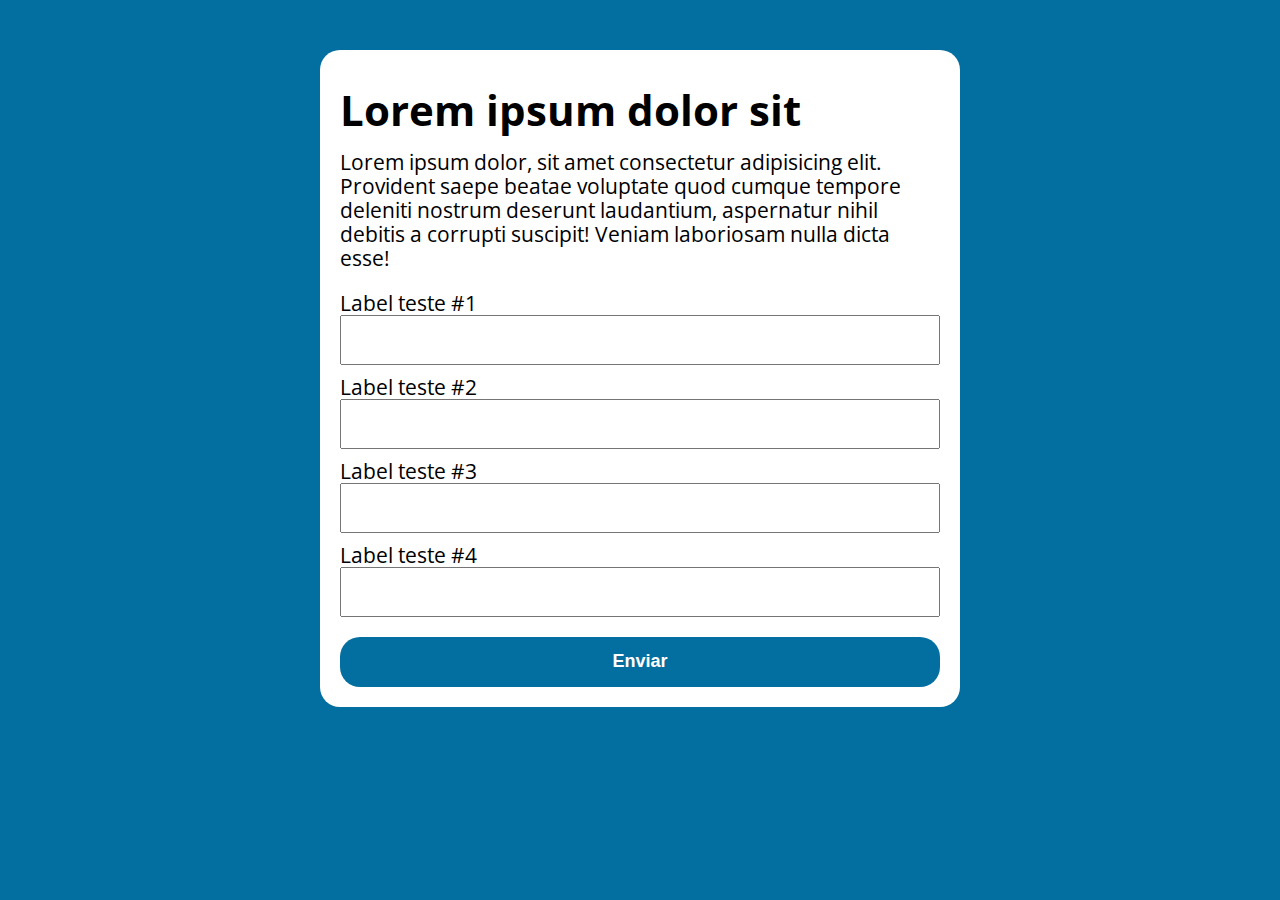
==== secao03/aula47/index.html @ d36bb18a "Aula 47 e exercício - 21/12" ====
<!DOCTYPE html>
<html lang="pt-br">
<head>
    <meta charset="UTF-8">
    <meta http-equiv="X-UA-Compatible" content="IE=edge">
    <meta name="viewport" content="width=device-width, initial-scale=1.0">
    <title>Modelo</title>
    <link rel="stylesheet" href="assets/css/style.css">
</head>
<body>
    <section class="container">
        <h1>Lorem ipsum dolor sit</h1>
        <p>Lorem ipsum dolor, sit amet consectetur adipisicing elit. Provident saepe beatae voluptate quod cumque tempore deleniti nostrum deserunt laudantium, aspernatur nihil debitis a corrupti suscipit! Veniam laboriosam nulla dicta esse!</p>
        <form class="container-form">
            <label for="input-teste-1">Label teste #1</label>
            <input type="text" id="input-teste-1">

            <label for="input-teste-2">Label teste #2</label>
            <input type="password" id="input-teste-2">

            <label for="input-teste-3">Label teste #3</label>
            <input type="email" id="input-teste-3">

            <label for="input-teste-4">Label teste #4</label>
            <input type="number" id="input-teste-4">

            <button>Enviar</button>
        </form>
    </section>
    <script src="assets/js/main.js"></script>
</body>
</html>
---- secao03/aula47/assets/css/style.css ----
@import url('https://fonts.googleapis.com/css2?family=Inter:wght@200;300;400;500&family=Open+Sans:ital,wght@0,400;1,400;1,500&display=swap');

:root {
    --primeira-cor: rgb(3, 110, 160);
    --primeira-cor-darker: rgb(7, 28, 37);
}

* {
    box-sizing: border-box;
    outline: 0;
}

body {
    margin: 0;
    padding: 0;
    background: var(--primeira-cor);
    font-family: 'Open sans', sans-serif;
    font-size: 1.3rem;
    line-height: 1.5rem;
}

.container {
    max-width: 640px;
    margin: 50px auto;
    background: #fff;
    padding: 20px;
    margin-bottom: 10px;
    border-radius: 20px;
}

.container-form input {
    display: block;
    width: 100%;
    margin-bottom: 10px;
    font-size: 20px;
    height: 50px;
    padding: 0 20px;
}

.container-form input:focus {
    outline: 1px solid var(--primeira-cor);
}

.container-form button {
    width: 100%;
    border: none;
    background: var(--primeira-cor);
    color: #fff;
    font-size: 18px;
    font-weight: 700;
    height: 50px;
    cursor: pointer;
    border-radius: 20px;
    margin-top: 10px;
}

.container-form button:hover {
    background: var(--primeira-cor-darker);
}
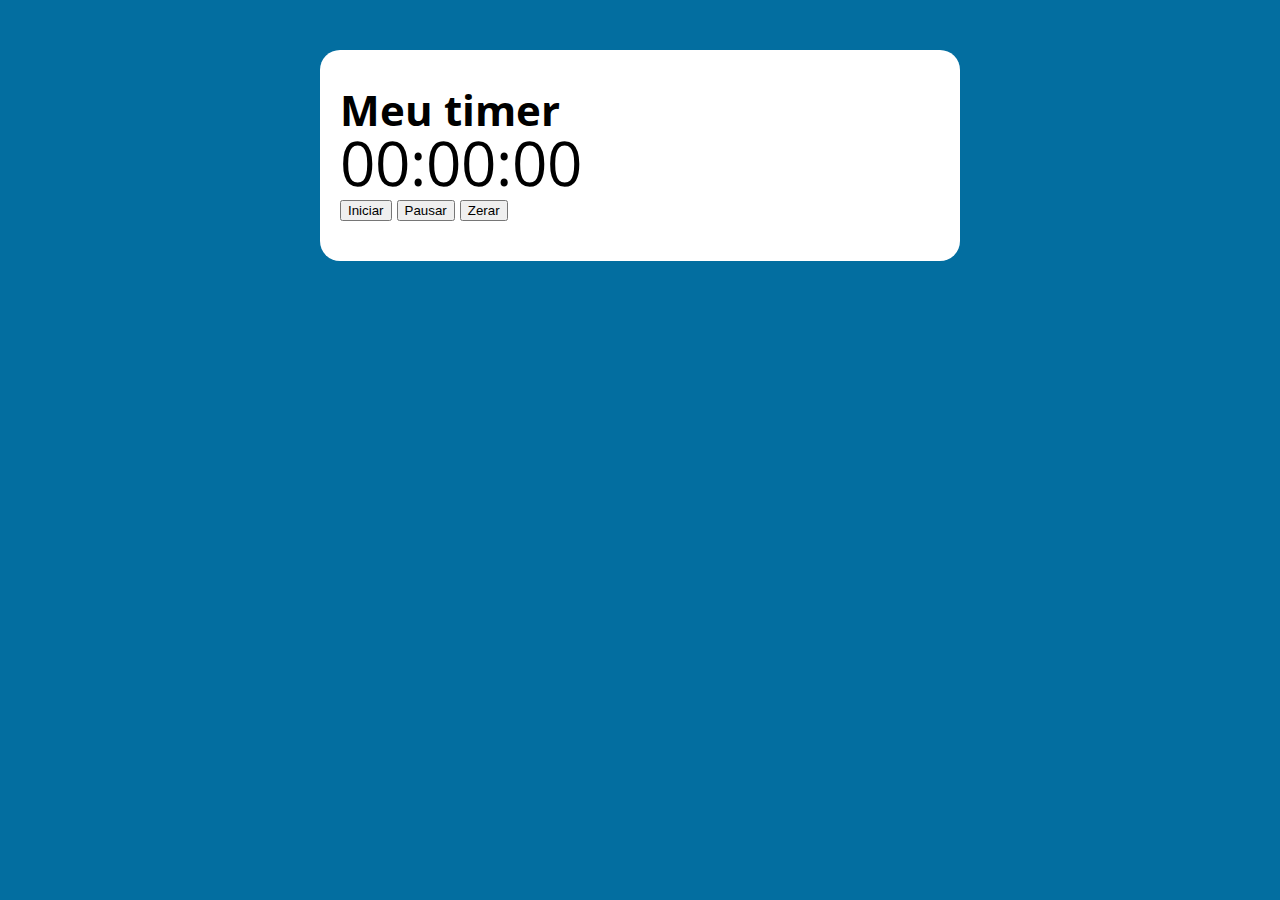
==== commit 65d623fd: "Atualizado" ====
--- a/secao03/aula47/index.html
+++ b/secao03/aula47/index.html
@@ -9,23 +9,13 @@
 </head>
 <body>
     <section class="container">
-        <h1>Lorem ipsum dolor sit</h1>
-        <p>Lorem ipsum dolor, sit amet consectetur adipisicing elit. Provident saepe beatae voluptate quod cumque tempore deleniti nostrum deserunt laudantium, aspernatur nihil debitis a corrupti suscipit! Veniam laboriosam nulla dicta esse!</p>
-        <form class="container-form">
-            <label for="input-teste-1">Label teste #1</label>
-            <input type="text" id="input-teste-1">
-
-            <label for="input-teste-2">Label teste #2</label>
-            <input type="password" id="input-teste-2">
-
-            <label for="input-teste-3">Label teste #3</label>
-            <input type="email" id="input-teste-3">
-
-            <label for="input-teste-4">Label teste #4</label>
-            <input type="number" id="input-teste-4">
-
-            <button>Enviar</button>
-        </form>
+        <h1>Meu timer</h1>
+        <div class="relogio">00:00:00</div>
+        <p>
+            <button class="iniciar">Iniciar</button>
+            <button class="pausar">Pausar</button>
+            <button class="zerar">Zerar</button>
+        </p>
     </section>
     <script src="assets/js/main.js"></script>
 </body>
--- a/secao03/aula47/assets/css/style.css
+++ b/secao03/aula47/assets/css/style.css
@@ -58,3 +58,10 @@
     background: var(--primeira-cor-darker);
 }
 
+.relogio {
+    font-size: 3em;
+}
+
+.pausado {
+    color: red;
+}